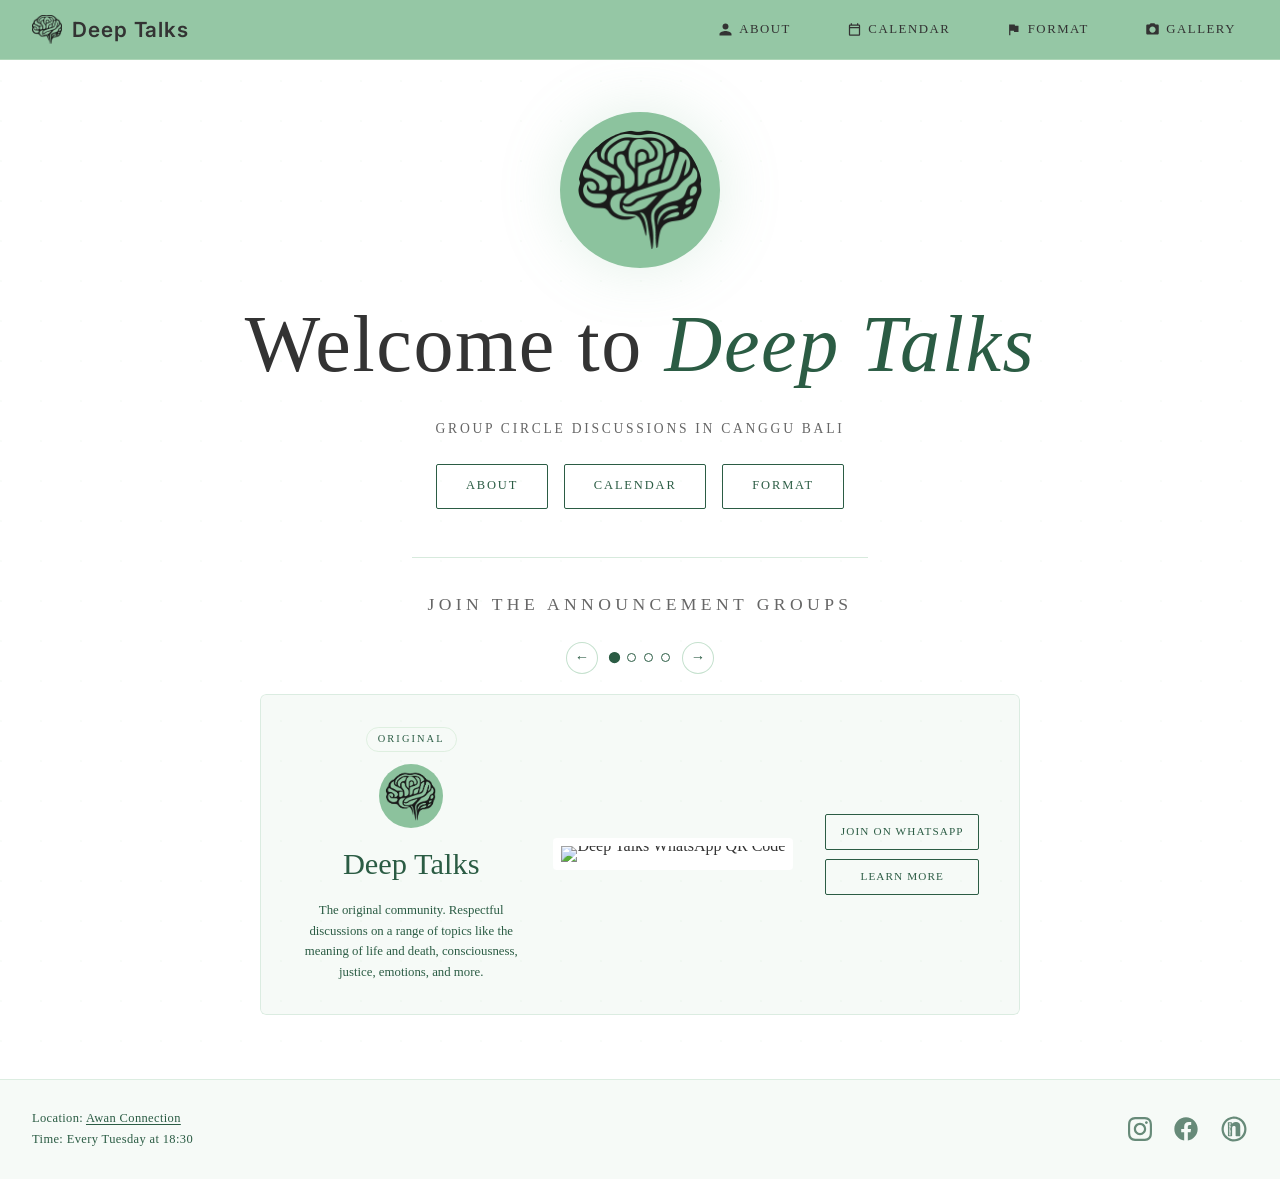
==== index.html @ a56e7e01 "Initial commit" ====
<!DOCTYPE html>
<html lang="en">
<head>
  <meta charset="UTF-8" />
  <meta name="viewport" content="width=device-width, initial-scale=1.0" />
  <title>Deep Talks</title>
  <meta name="description" content="A community for meaningful conversations. Deep Talks, Love Talks & Nalar." />
  <!-- Open Graph / Social sharing -->
  <meta property="og:type" content="website" />
  <meta property="og:title" content="Deep Talks" />
  <meta property="og:description" content="Group circle discussions in Canggu, Bali. A community for meaningful conversations." />
  <meta property="og:url" content="https://deeptalkscanggu.github.io/" />
  <meta property="og:image" content="https://deeptalkscanggu.github.io/images/deeptalks-green.webp" />
  <meta property="og:image:width" content="1200" />
  <meta property="og:image:height" content="1200" />
  <link rel="icon" href="images/favicon.webp" type="image/webp" />
  <link rel="preconnect" href="https://fonts.googleapis.com" />
  <link rel="preconnect" href="https://fonts.gstatic.com" crossorigin />
  <link rel="stylesheet" href="https://fonts.googleapis.com/css2?family=Inter:wght@400;600&display=swap" />
  <link rel="stylesheet" href="style.css" />
</head>
<body>

  <nav id="nav-root"></nav>

  <section class="hero">

    <img class="hero-logo" src="images/deeptalks-logo.webp" alt="Deep Talks Logo" />

    <h1>Welcome to <em>Deep Talks</em></h1>
    <p class="hero-tagline">GROUP CIRCLE DISCUSSIONS IN CANGGU BALI</p>

    <div class="hero-buttons">
      <a class="btn-outline" href="about.html">About</a>
      <a class="btn-outline" href="calendar.html">Calendar</a>
      <a class="btn-outline" href="format.html">Format</a>
    </div>

    <!-- Communities -->
    <div class="communities">
      <hr class="communities-divider" />
      <p class="communities-title">Join the Announcement Groups</p>

      <div class="carousel">
        <!-- Nav: arrows + dots in one row -->
        <div class="carousel-nav">
          <button class="carousel-arrow carousel-arrow--prev" aria-label="Previous">&#8592;</button>
          <div class="carousel-dots">
            <button class="carousel-dot active" data-index="0" aria-label="Deep Talks"></button>
            <button class="carousel-dot" data-index="1" aria-label="Love Talks"></button>
            <button class="carousel-dot" data-index="2" aria-label="Nalar"></button>
            <button class="carousel-dot" data-index="3" aria-label="Deep Crafts"></button>
          </div>
          <button class="carousel-arrow carousel-arrow--next" aria-label="Next">&#8594;</button>
        </div>

        <div class="carousel-viewport">
            <div class="carousel-track">

              <!-- Deep Talks -->
              <div class="community-card">
                <div class="card-info">
                  <span class="card-badge">Original</span>
                  <img class="card-logo" src="images/deeptalks-green.webp" alt="Deep Talks logo" />
                  <h2 class="card-title">Deep Talks</h2>
                  <p class="card-desc">The original community. Respectful discussions on a range of topics like the meaning of life and death, consciousness, justice, emotions, and more.</p>
                </div>
                <div class="card-join">
                  <div class="qr-wrapper">
                    <img data-wa-group="deeptalks" alt="Deep Talks WhatsApp QR Code" width="90" height="90" />
                  </div>
                  <div class="card-actions">
                    <a class="btn-outline" data-wa-group="deeptalks" target="_blank" rel="noopener">Join on WhatsApp</a>
                    <a class="btn-outline" href="format.html#deeptalks">Learn More</a>
                  </div>
                </div>
              </div>

              <!-- Love Talks -->
              <div class="community-card">
                <div class="card-info">
                  <span class="card-badge spin-off">Spin-off</span>
                  <svg class="card-logo" viewBox="0 0 64 64" xmlns="http://www.w3.org/2000/svg">
                    <circle cx="32" cy="32" r="32" fill="#c0392b"/>
                    <g transform="translate(8, 10) scale(3)">
                      <path d="m8 2.748-.717-.737C5.6.281 2.514.878 1.4 3.053c-.523 1.023-.641 2.5.314 4.385.92 1.815 2.834 3.989 6.286 6.357 3.452-2.368 5.365-4.542 6.286-6.357.955-1.885.838-3.362.314-4.385C13.486.878 10.4.281 8.748 2.013zM8 15C-7.333 4.868 3.279-3.04 7.824 1.143q.09.083.176.171a3 3 0 0 1 .176-.17C12.72-3.042 23.333 4.867 8 15" fill="#000"/>
                    </g>
                  </svg>
                  <h2 class="card-title">Love Talks</h2>
                  <p class="card-desc">A space for men and women to explore love, relationships, and more honestly and openly. Once a month led by research-based mama Carole.</p>
                </div>
                <div class="card-join">
                  <div class="qr-wrapper">
                    <img data-wa-group="lovetalks" alt="Love Talks WhatsApp QR Code" width="90" height="90" />
                  </div>
                  <div class="card-actions">
                    <a class="btn-outline" data-wa-group="lovetalks" target="_blank" rel="noopener">Join on WhatsApp</a>
                    <a class="btn-outline" href="format.html#lovetalks">Learn More</a>
                  </div>
                </div>
              </div>

              <!-- Nalar -->
              <div class="community-card">
                <div class="card-info">
                  <span class="card-badge spin-off">Spin-off</span>
                  <img class="card-logo" src="images/nalar-logo.webp" alt="Nalar logo" />
                  <h2 class="card-title">Nalar</h2>
                  <p class="card-desc">Small-scale discussion group that goes further. Each session is built around shared material everyone engages with beforehand.</p>
                </div>
                <div class="card-join">
                  <div class="qr-wrapper">
                    <img data-wa-group="nalar" alt="Nalar WhatsApp QR Code" width="90" height="90" />
                  </div>
                  <div class="card-actions">
                    <a class="btn-outline" data-wa-group="nalar" target="_blank" rel="noopener">Join on WhatsApp</a>
                    <a class="btn-outline" href="format.html#nalar">Learn More</a>
                  </div>
                </div>
              </div>

              <!-- Deep Crafts -->
              <div class="community-card">
                <div class="card-info">
                  <span class="card-badge spin-off">Spin-off</span>
                  <svg class="card-logo" viewBox="0 0 64 64" xmlns="http://www.w3.org/2000/svg">
                    <circle cx="32" cy="32" r="32" fill="#f0c419"/>
                    <g transform="translate(8, 8) scale(3)">
                      <path d="M15.825.12a.5.5 0 0 1 .132.584c-1.53 3.43-4.743 8.17-7.095 10.64a6.1 6.1 0 0 1-2.373 1.534c-.018.227-.06.538-.16.868-.201.659-.667 1.479-1.708 1.74a8.1 8.1 0 0 1-3.078.132 4 4 0 0 1-.562-.135 1.4 1.4 0 0 1-.466-.247.7.7 0 0 1-.204-.288.62.62 0 0 1 .004-.443c.095-.245.316-.38.461-.452.394-.197.625-.453.867-.826.095-.144.184-.297.287-.472l.117-.198c.151-.255.326-.54.546-.848.528-.739 1.201-.925 1.746-.896q.19.012.348.048c.062-.172.142-.38.238-.608.261-.619.658-1.419 1.187-2.069 2.176-2.67 6.18-6.206 9.117-8.104a.5.5 0 0 1 .596.04M4.705 11.912a1.2 1.2 0 0 0-.419-.1c-.246-.013-.573.05-.879.479-.197.275-.355.532-.5.777l-.105.177c-.106.181-.213.362-.32.528a3.4 3.4 0 0 1-.76.861c.69.112 1.736.111 2.657-.12.559-.139.843-.569.993-1.06a3 3 0 0 0 .126-.75zm1.44.026c.12-.04.277-.1.458-.183a5.1 5.1 0 0 0 1.535-1.1c1.9-1.996 4.412-5.57 6.052-8.631-2.59 1.927-5.566 4.66-7.302 6.792-.442.543-.795 1.243-1.042 1.826-.121.288-.214.54-.275.72v.001l.575.575zm-4.973 3.04.007-.005zm3.582-3.043.002.001h-.002z" fill="#000"/>
                    </g>
                  </svg>
                  <h2 class="card-title">Deep Crafts</h2>
                  <p class="card-desc">An initiative where we have a deep conversation about a topic while creating something related with our hands. Thinking and making, together.</p>
                </div>
                <div class="card-join">
                  <div class="qr-wrapper">
                    <img data-wa-group="deepcrafts" alt="Deep Crafts WhatsApp QR Code" width="90" height="90" />
                  </div>
                  <div class="card-actions">
                    <a class="btn-outline" data-wa-group="deepcrafts" target="_blank" rel="noopener">Join on WhatsApp</a>
                    <a class="btn-outline" href="format.html#deepcrafts">Learn More</a>
                  </div>
                </div>
              </div>

            </div><!-- /.carousel-track -->
          </div><!-- /.carousel-viewport -->
      </div><!-- /.carousel -->
    </div><!-- /.communities -->

  </section>

  <script src="js/components.js"></script>
  <script src="js/links.js"></script>
  <script>
    (function () {
      var track = document.querySelector('.carousel-track');
      var viewport = document.querySelector('.carousel-viewport');
      var slides = track.querySelectorAll('.community-card');
      var dots = document.querySelectorAll('.carousel-dot');
      var prevBtn = document.querySelector('.carousel-arrow--prev');
      var nextBtn = document.querySelector('.carousel-arrow--next');
      var current = 0;
      var dragStartX = 0;
      var dragDelta = 0;
      var isDragging = false;

      function goTo(index) {
        current = (index + slides.length) % slides.length;
        track.style.transform = 'translateX(-' + (current * 100) + '%)';
        dots.forEach(function (d, i) {
          d.classList.toggle('active', i === current);
        });
      }

      // Buttons + dots
      prevBtn.addEventListener('click', function () { goTo(current - 1); });
      nextBtn.addEventListener('click', function () { goTo(current + 1); });
      dots.forEach(function (dot, i) {
        dot.addEventListener('click', function () { goTo(i); });
      });

      // Keyboard arrow keys (only when carousel is in view / focused nearby)
      document.addEventListener('keydown', function (e) {
        var r = viewport.getBoundingClientRect();
        var inView = r.top < window.innerHeight && r.bottom > 0;
        if (!inView) return;
        if (e.key === 'ArrowLeft')  { e.preventDefault(); goTo(current - 1); }
        if (e.key === 'ArrowRight') { e.preventDefault(); goTo(current + 1); }
      });

      // Touch swipe
      track.addEventListener('touchstart', function (e) {
        dragStartX = e.touches[0].clientX;
        isDragging = true;
      }, { passive: true });

      track.addEventListener('touchend', function (e) {
        if (!isDragging) return;
        var diff = dragStartX - e.changedTouches[0].clientX;
        if (Math.abs(diff) > 40) goTo(current + (diff > 0 ? 1 : -1));
        isDragging = false;
      });

      // Mouse drag
      track.addEventListener('mousedown', function (e) {
        dragStartX = e.clientX;
        dragDelta = 0;
        isDragging = true;
        track.style.cursor = 'grabbing';
        e.preventDefault();
      });

      document.addEventListener('mousemove', function (e) {
        if (!isDragging) return;
        dragDelta = dragStartX - e.clientX;
      });

      document.addEventListener('mouseup', function () {
        if (!isDragging) return;
        if (Math.abs(dragDelta) > 40) goTo(current + (dragDelta > 0 ? 1 : -1));
        isDragging = false;
        dragDelta = 0;
        track.style.cursor = 'grab';
      });
    })();
  </script>

  <footer id="footer-root"></footer>

</body>
</html>
---- style.css ----
:root {
  --green-deep:   #a8d5b5;
  --green-mid:    #c8e6c9;
  --green-soft:   #dcedc8;
  --green-accent: #e8f5e8;
  --green-light:  #f1f8e9;
  --green-dark:   #2b5c44;
  --grey-dark:    #333333;
  --grey-mid:     #666666;
  --grey-soft:    #999999;
  --grey-light:   #cccccc;
  --cream:        #ffffff;
  --white:        #ffffff;
}

*, *::before, *::after { box-sizing: border-box; margin: 0; padding: 0; }

html { scroll-behavior: smooth; }

body {
  font-family: 'Times New Roman', serif;
  background: var(--cream);
  color: var(--grey-dark);
  min-height: 100vh;
  line-height: 1.6;
}

/* ── NAV ── */
nav {
  position: fixed;
  top: 0; left: 0; right: 0;
  z-index: 100;
  background: rgba(140, 195, 158, 0.92);
  backdrop-filter: blur(12px);
  border-bottom: 1px solid rgba(200, 230, 201, 0.5);
  padding: 0 2rem;
  height: 60px;
  display: flex;
  align-items: center;
  justify-content: space-between;
}

.nav-brand {
  display: flex;
  align-items: center;
  gap: 0.65rem;
  font-family: 'Inter', 'Helvetica Neue', 'Times New Roman', sans-serif;
  font-size: 1.3rem;
  font-weight: 600;
  color: var(--grey-dark);
  text-decoration: none;
  letter-spacing: 0.04em;
}

.nav-brand img {
  width: 30px;
  height: auto;
  display: block;
}

.nav-links {
  display: flex;
  gap: 2rem;
  list-style: none;
  align-items: center;
}

.nav-links a {
  display: flex;
  align-items: center;
  gap: 0.4rem;
  color: var(--grey-dark);
  text-decoration: none;
  font-size: 0.8rem;
  font-weight: 400;
  letter-spacing: 0.12em;
  text-transform: uppercase;
  padding: 0.35rem 0.75rem;
  border-radius: 999px;
  transition: background 0.25s, color 0.25s;
}

.nav-links a svg {
  width: 15px;
  height: 15px;
  fill: currentColor;
  flex-shrink: 0;
  transition: fill 0.25s;
}

.nav-links a:hover,
.nav-links a.nav-active {
  color: white;
  background: var(--green-dark);
}

.hamburger {
  display: none;
}

.nav-toggle {
  position: absolute;
  left: -9999px;
}

/* ── HERO ── */
.hero {
  min-height: 100vh;
  background: #ffffff;
  display: flex;
  flex-direction: column;
  align-items: center;
  justify-content: center;
  padding: 80px 2rem 4rem;
  text-align: center;
  position: relative;
  overflow: hidden;
}

.hero::before {
  content: '';
  position: absolute;
  inset: 0;
  background-image:
    radial-gradient(circle at 1px 1px, rgba(200,230,201,0.1) 1px, transparent 0);
  background-size: 40px 40px;
  pointer-events: none;
}

.hero-logo {
  width: min(160px, 34vw);
  height: auto;
  padding: 1rem;
  margin-top: 2rem;
  margin-bottom: 2rem;
  border-radius: 50%;
  background: rgba(140, 195, 158, 1);
  border: 2px solid rgba(140, 195, 158, 1);
  display: block;
  box-shadow: 0 0 60px rgba(140, 195, 158, 0.25);
  animation: fadeUp 0.9s ease both;
}

.hero h1 {
  font-family: 'Times New Roman', serif;
  font-size: clamp(2.8rem, 7vw, 5rem);
  font-weight: 300;
  letter-spacing: 0.02em;
  line-height: 1.1;
  color: var(--grey-dark);
  margin-bottom: 0.4rem;
  animation: fadeUp 0.9s 0.15s ease both;
}

.hero h1 em {
  font-style: italic;
  color: var(--green-dark);
}

.hero-tagline {
  font-size: 0.85rem;
  letter-spacing: 0.2em;
  text-transform: uppercase;
  color: var(--grey-mid);
  margin-top: 1.5rem;
  margin-bottom: 1.5rem;
  animation: fadeUp 0.9s 0.25s ease both;
}

.hero-buttons {
  display: flex;
  gap: 1rem;
  justify-content: center;
  flex-wrap: wrap;
  margin-bottom: 3rem;
  animation: fadeUp 0.9s 0.4s ease both;
}

/* ── HERO NAV BUTTONS ── */
.hero-nav {
  display: flex;
  gap: 1rem;
  flex-wrap: wrap;
  justify-content: center;
  margin-bottom: 5rem;
  animation: fadeUp 0.9s 0.35s ease both;
}

.btn-outline {
  display: inline-block;
  padding: 0.7rem 1.8rem;
  border: 1px solid var(--green-dark);
  color: var(--green-dark);
  text-decoration: none;
  font-family: 'Times New Roman', serif;
  font-size: 0.78rem;
  font-weight: 400;
  letter-spacing: 0.15em;
  text-transform: uppercase;
  border-radius: 2px;
  transition: background 0.25s, border-color 0.25s, color 0.25s, transform 0.2s;
  cursor: pointer;
  background: transparent;
}

.btn-outline:hover {
  background: var(--green-dark);
  border-color: var(--green-dark);
  color: white;
  transform: translateY(-2px);
}

.btn-solid {
  display: inline-block;
  padding: 0.7rem 1.8rem;
  background: var(--green-mid);
  border: 1px solid var(--green-mid);
  color: var(--green-dark);
  text-decoration: none;
  font-family: 'Times New Roman', serif;
  font-size: 0.78rem;
  font-weight: 500;
  letter-spacing: 0.12em;
  text-transform: uppercase;
  border-radius: 2px;
  transition: background 0.25s, transform 0.2s;
  cursor: pointer;
}

button.btn-solid {
  border: none;
  background: none;
  padding: 0;
  font: inherit;
  cursor: pointer;
}

.btn-solid:hover {
  background: var(--green-dark);
  color: white;
  transform: translateY(-2px);
}

/* ── DIVIDER ── */
.section-divider {
  text-align: center;
  margin-bottom: 2rem;
}

.section-divider span {
  font-size: 0.7rem;
  letter-spacing: 0.3em;
  text-transform: uppercase;
  color: var(--green-mid);
}

/* ── COMMUNITY CARDS ── */
.communities {
  width: 100%;
  max-width: 760px;
  margin: 0 auto;
  animation: fadeUp 0.9s 0.5s ease both;
}

.communities-divider {
  border: none;
  border-top: 1px solid rgba(140, 195, 158, 0.35);
  margin: 0 auto 2rem;
  width: 60%;
}

.communities-title {
  font-family: 'Times New Roman', serif;
  font-size: 1.1rem;
  font-weight: 300;
  letter-spacing: 0.25em;
  text-transform: uppercase;
  color: var(--grey-mid);
  text-align: center;
  margin-bottom: 1.5rem;
}

/* ── CAROUSEL ── */
.carousel {
  position: relative;
}

/* Arrows + dots in a single centred row */
.carousel-nav {
  display: flex;
  align-items: center;
  justify-content: center;
  gap: 0.75rem;
  margin-bottom: 1.25rem;
}

.carousel-dots {
  display: flex;
  align-items: center;
  gap: 0.5rem;
}

.carousel-dot {
  width: 9px;
  height: 9px;
  border-radius: 50%;
  border: 1.5px solid var(--green-dark);
  background: transparent;
  cursor: pointer;
  transition: background 0.2s, transform 0.2s;
  padding: 0;
}

.carousel-dot.active {
  background: var(--green-dark);
  transform: scale(1.25);
}

.carousel-viewport {
  overflow: hidden;
  border-radius: 6px;
}

.carousel-track {
  display: flex;
  transition: transform 0.38s cubic-bezier(0.4, 0, 0.2, 1);
  cursor: grab;
  user-select: none;
}

.carousel-track .community-card {
  flex: 0 0 100%;
  min-width: 0;
  border-radius: 6px;
}

.carousel-arrow {
  flex-shrink: 0;
  background: white;
  border: 1px solid rgba(140, 195, 158, 0.5);
  border-radius: 50%;
  width: 32px;
  height: 32px;
  display: flex;
  align-items: center;
  justify-content: center;
  cursor: pointer;
  color: var(--green-dark);
  font-size: 0.9rem;
  transition: background 0.2s, border-color 0.2s, color 0.2s;
  line-height: 1;
}

.carousel-arrow:hover {
  background: var(--green-dark);
  color: white;
  border-color: var(--green-dark);
}

/* ── COMMUNITY CARD ── */
.community-card {
  background: rgba(140, 195, 158, 0.08);
  border: 1px solid rgba(140, 195, 158, 0.25);
  padding: 1.75rem 1.5rem;
  display: flex;
  flex-direction: column;
  align-items: center;
  gap: 1.25rem;
  text-align: center;
  position: relative;
  overflow: hidden;
}

.community-card::before {
  content: '';
  position: absolute;
  inset: 0;
  background: linear-gradient(135deg, rgba(200,230,201,0.1) 0%, transparent 60%);
  opacity: 0;
  transition: opacity 0.3s;
  pointer-events: none;
}

.community-card:hover::before { opacity: 1; }

/* Card info — logo + title + desc, always centered */
.card-info {
  display: flex;
  flex-direction: column;
  align-items: center;
  gap: 0.75rem;
}

.card-logo {
  width: 64px;
  height: 64px;
  border-radius: 50%;
  object-fit: cover;
  flex-shrink: 0;
}

.card-badge {
  font-size: 0.65rem;
  letter-spacing: 0.2em;
  text-transform: uppercase;
  color: var(--green-dark);
  border: 1px solid rgba(200,230,201,0.5);
  padding: 0.2rem 0.7rem;
  border-radius: 20px;
}

.card-badge.spin-off { color: var(--grey-mid); border-color: rgba(204,204,204,0.5); }

.card-title {
  font-family: 'Times New Roman', serif;
  font-size: 1.9rem;
  font-weight: 400;
  color: var(--green-dark);
}

.card-desc {
  font-size: 0.8rem;
  color: var(--green-dark);
  line-height: 1.6;
  max-width: 380px;
}

/* QR + buttons: stacked vertically, centred */
.card-join {
  display: flex;
  flex-direction: column;
  align-items: center;
  gap: 0.75rem;
}

.qr-wrapper {
  background: white;
  padding: 8px;
  border-radius: 4px;
  display: inline-block;
  line-height: 0;
  flex-shrink: 0;
}

.card-actions {
  display: flex;
  flex-direction: column;
  gap: 0.6rem;
  width: 100%;
  max-width: 200px;
}

.card-actions .btn-outline {
  font-size: 0.7rem;
  padding: 0.5rem 0.9rem;
  letter-spacing: 0.1em;
  text-align: center;
  width: 100%;
}

/* Desktop: 3-column grid — info | qr | buttons */
@media (min-width: 641px) {
  .community-card {
    display: grid;
    grid-template-columns: 1fr auto auto;
    gap: 2rem;
    align-items: center;
    text-align: center;
    padding: 2rem 2.5rem;
  }

  /* info column: all content centred */
  .card-info {
    align-items: center;
    text-align: center;
  }

  .card-desc {
    max-width: none;
  }

  /* display:contents splits qr-wrapper and card-actions into separate grid columns */
  .card-join {
    display: contents;
  }

  .card-actions {
    max-width: 160px;
  }
}

/* ── INNER PAGE HERO ── */
.page-hero {
  min-height: 35vh;
  background:
    radial-gradient(ellipse 80% 80% at 50% 0%, rgba(200,230,201,0.5) 0%, transparent 70%),
    var(--cream);
  display: flex;
  flex-direction: column;
  align-items: center;
  justify-content: flex-end;
  padding: 80px 2rem 3rem;
  text-align: center;
  position: relative;
}

.page-hero::before {
  content: '';
  position: absolute;
  inset: 0;
  z-index: -1;
  background-image: radial-gradient(circle at 1px 1px, rgba(200,230,201,0.1) 1px, transparent 0);
  background-size: 40px 40px;
}

.page-hero-eyebrow {
  font-size: 0.7rem;
  letter-spacing: 0.3em;
  text-transform: uppercase;
  color: var(--green-mid);
  margin-bottom: 0.8rem;
}

.page-hero h1 {
  font-family: 'Times New Roman', serif;
  font-size: clamp(2.2rem, 6vw, 3.8rem);
  font-weight: 300;
  color: var(--grey-dark);
  letter-spacing: 0.02em;
}

/* ── CONTENT SECTION ── */
.content-section {
  max-width: 760px;
  margin: 0 auto;
  padding: 4rem 2rem 6rem;
}

.content-section h2 {
  font-family: 'Times New Roman', serif;
  font-size: 2rem;
  font-weight: 400;
  color: var(--grey-dark);
  margin-bottom: 1rem;
}

.content-section p {
  color: var(--green-dark);
  font-size: 0.95rem;
  line-height: 1.8;
  margin-bottom: 1.5rem;
}

.content-section .placeholder-box {
  background: rgba(200,230,201,0.1);
  border: 1px dashed rgba(200,230,201,0.3);
  border-radius: 6px;
  padding: 3rem 2rem;
  text-align: center;
  color: var(--grey-mid);
  font-size: 0.85rem;
  margin-bottom: 1.5rem;
}

/* ── FOOTER ── */
footer {
  background: rgba(140, 195, 158, 0.08);
  border-top: 1px solid rgba(140, 195, 158, 0.25);
  padding: 1.75rem 2rem;
  font-size: 0.75rem;
  color: var(--grey-dark);
  letter-spacing: 0.08em;
  display: flex;
  align-items: center;
  justify-content: space-between;
  gap: 1rem;
}

.footer-info {
  line-height: 1.7;
  color: var(--green-dark);
  font-size: 0.78rem;
  letter-spacing: 0.03em;
}

.footer-info a {
  color: var(--green-dark);
  text-decoration: underline;
  text-underline-offset: 2px;
}

.footer-info a:hover {
  color: var(--grey-dark);
}

@media (max-width: 679px) {
  footer {
    flex-direction: column;
    align-items: center;
    text-align: center;
    gap: 1rem;
  }
}

footer a { color: var(--grey-dark); text-decoration: none; }

.footer-icons {
  display: flex;
  align-items: center;
  gap: 1.25rem;
}

.footer-icon-link {
  display: flex;
  align-items: center;
  opacity: 0.7;
  transition: opacity 0.2s, transform 0.2s;
}

.footer-icon-link:hover {
  opacity: 1;
  transform: scale(1.1);
}

.footer-icon-link svg {
  width: 24px;
  height: 24px;
  fill: var(--green-dark);
}

.footer-icon-fb svg {
  width: 28px;
  height: 28px;
}

.footer-icon-nomeo {
  display: inline-block;
  width: 28px;
  height: 28px;
  background-color: var(--green-dark);
  -webkit-mask-image: url('../images/nomeo.svg');
  -webkit-mask-size: contain;
  -webkit-mask-repeat: no-repeat;
  -webkit-mask-position: center;
  mask-image: url('../images/nomeo.svg');
  mask-size: contain;
  mask-repeat: no-repeat;
  mask-position: center;
}

/* ── MEDIA ── */
.media-grid {
  display: grid;
  grid-template-columns: repeat(auto-fill, minmax(220px, 1fr));
  gap: 1rem;
  margin-top: 2rem;
}

.media-item {
  aspect-ratio: 4/3;
  background: rgba(200,230,201,0.1);
  border: 1px dashed rgba(200,230,201,0.3);
  border-radius: 4px;
  display: flex;
  align-items: center;
  justify-content: center;
  color: var(--green-dark);
  font-size: 0.8rem;
}

/* ── TOPICS ── */
.topic-list {
  list-style: none;
  display: flex;
  flex-direction: column;
  gap: 1rem;
  margin-top: 2rem;
}

.topic-item {
  background: rgba(200,230,201,0.1);
  border-left: 3px solid var(--green-mid);
  border-radius: 0 4px 4px 0;
  padding: 1.2rem 1.5rem;
  display: flex;
  justify-content: space-between;
  align-items: center;
  gap: 1rem;
}

.topic-item h3 {
  font-family: 'Times New Roman', serif;
  font-size: 1.2rem;
  font-weight: 400;
  color: var(--grey-dark);
}

.topic-date {
  font-size: 0.72rem;
  color: var(--green-dark);
  white-space: nowrap;
  letter-spacing: 0.08em;
}

/* ── SCROLL OFFSET (fixed nav compensation) ── */
.format-section,
.about-section,
.about-divider {
  scroll-margin-top: 76px;
}

/* ── ANIMATIONS ── */
@keyframes fadeUp {
  from { opacity: 0; transform: translateY(24px); }
  to   { opacity: 1; transform: translateY(0); }
}

/* ── MOBILE ── */
@media (max-width: 640px) {
  .nav-links { display: none; }
  .hero-nav { flex-direction: column; align-items: center; }
  .btn-outline, .btn-solid { width: 100%; max-width: 280px; text-align: center; }
  .topic-item { flex-direction: column; align-items: flex-start; }
  .hamburger {
    display: flex;
    flex-direction: column;
    justify-content: space-between;
    width: 26px;
    height: 20px;
    cursor: pointer;
    margin-left: auto;
    flex-shrink: 0;
  }
  .hamburger span {
    display: block;
    height: 2px;
    width: 100%;
    background: var(--grey-dark);
    border-radius: 2px;
    transition: transform 0.3s ease, opacity 0.3s ease;
    transform-origin: center;
  }
  .nav-toggle:checked ~ .hamburger span:nth-child(1) {
    transform: translateY(9px) rotate(45deg);
  }
  .nav-toggle:checked ~ .hamburger span:nth-child(2) {
    opacity: 0;
    transform: scaleX(0);
  }
  .nav-toggle:checked ~ .hamburger span:nth-child(3) {
    transform: translateY(-9px) rotate(-45deg);
  }
  .nav-toggle { position: absolute; left: -9999px; }
  .nav-toggle:checked ~ .nav-links {
    display: flex;
    position: absolute;
    top: 60px;
    left: 0;
    right: 0;
    background: rgb(220, 242, 224);
    backdrop-filter: blur(12px);
    flex-direction: column;
    gap: 0;
    padding: 0;
    z-index: 99;
  }

  .nav-toggle:checked ~ .nav-links li {
    width: 100%;
  }

  .nav-toggle:checked ~ .nav-links li a {
    display: flex;
    flex-direction: row-reverse;
    justify-content: flex-start;
    align-items: center;
    width: 100%;
    padding: 0.75rem 1.25rem;
    border-radius: 0;
    box-sizing: border-box;
  }
}
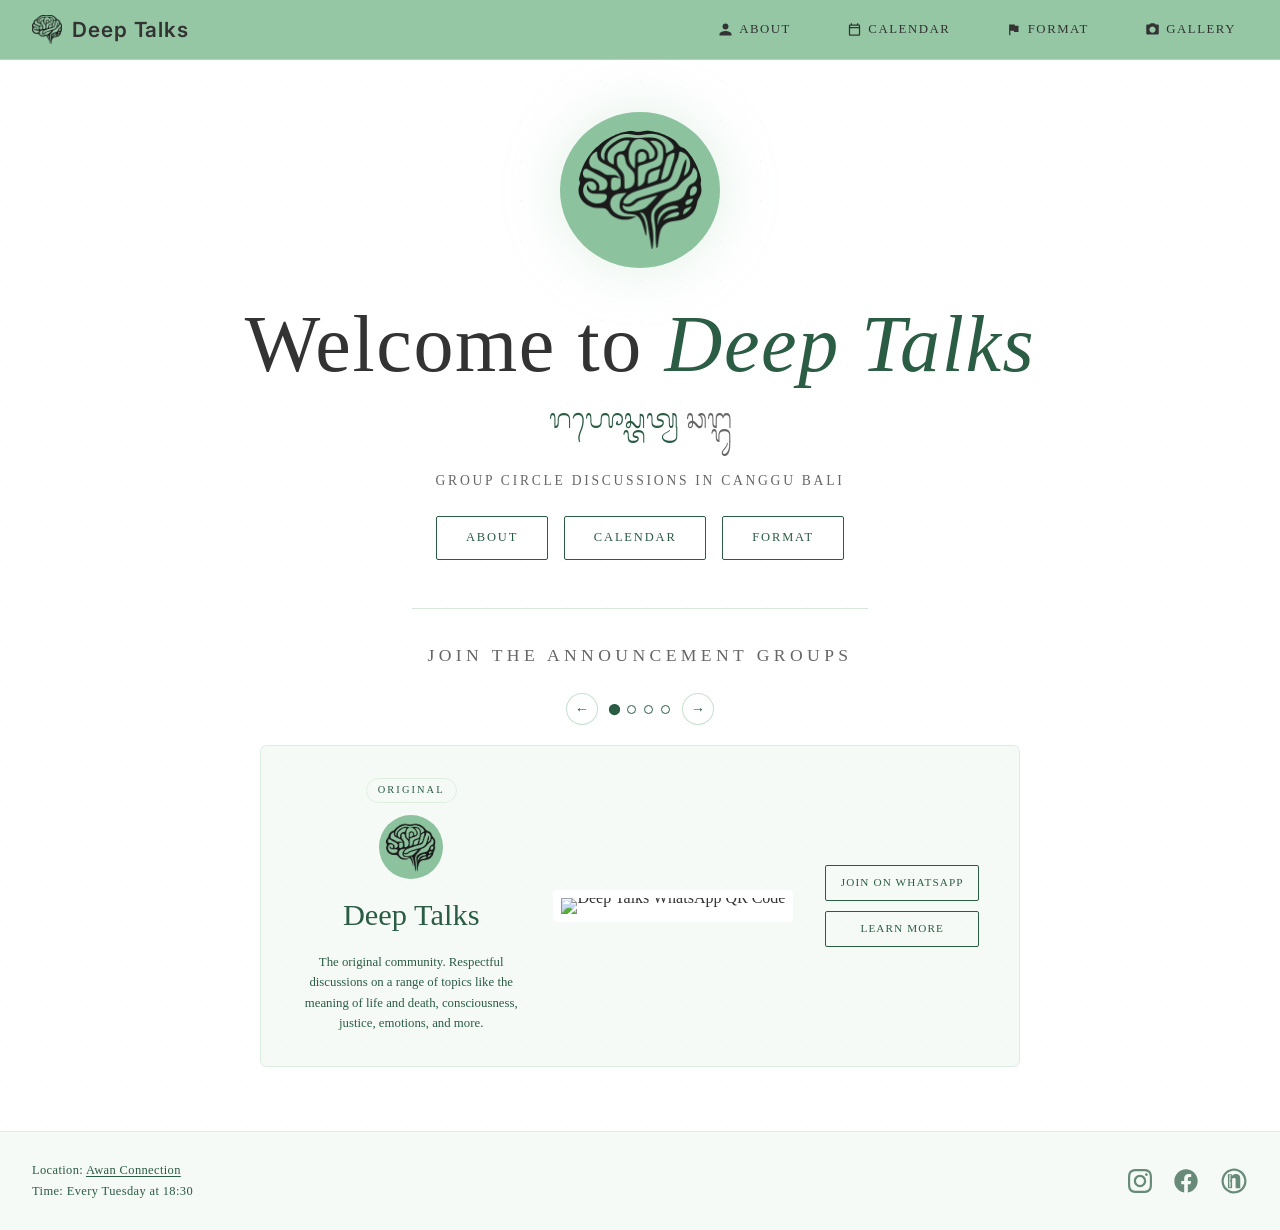
==== commit 3d54c921: "Add files via upload" ====
--- a/index.html
+++ b/index.html
@@ -16,7 +16,7 @@
   <link rel="icon" href="images/favicon.webp" type="image/webp" />
   <link rel="preconnect" href="https://fonts.googleapis.com" />
   <link rel="preconnect" href="https://fonts.gstatic.com" crossorigin />
-  <link rel="stylesheet" href="https://fonts.googleapis.com/css2?family=Inter:wght@400;600&display=swap" />
+  <link rel="stylesheet" href="https://fonts.googleapis.com/css2?family=Inter:wght@400;600&family=Noto+Serif+Balinese&display=swap" />
   <link rel="stylesheet" href="style.css" />
 </head>
 <body>
@@ -28,6 +28,7 @@
     <img class="hero-logo" src="images/deeptalks-logo.webp" alt="Deep Talks Logo" />
 
     <h1>Welcome to <em>Deep Talks</em></h1>
+    <p class="hero-balinese"><span style="color:var(--green-dark)">ᬭᬳᭀᬲ᭄ᬢᬢ᭄ᬯ</span> ᬘᬗ᭄ᬕᬸ</p>
     <p class="hero-tagline">GROUP CIRCLE DISCUSSIONS IN CANGGU BALI</p>
 
     <div class="hero-buttons">
--- a/style.css
+++ b/style.css
@@ -155,6 +155,15 @@
 .hero h1 em {
   font-style: italic;
   color: var(--green-dark);
+}
+
+.hero-balinese {
+  font-family: 'Noto Serif Balinese', serif;
+  font-size: 1.7rem;
+  color: var(--grey-mid);
+  margin-top: 0.5rem;
+  margin-bottom: 0;
+  animation: fadeUp 0.9s 0.2s ease both;
 }
 
 .hero-tagline {
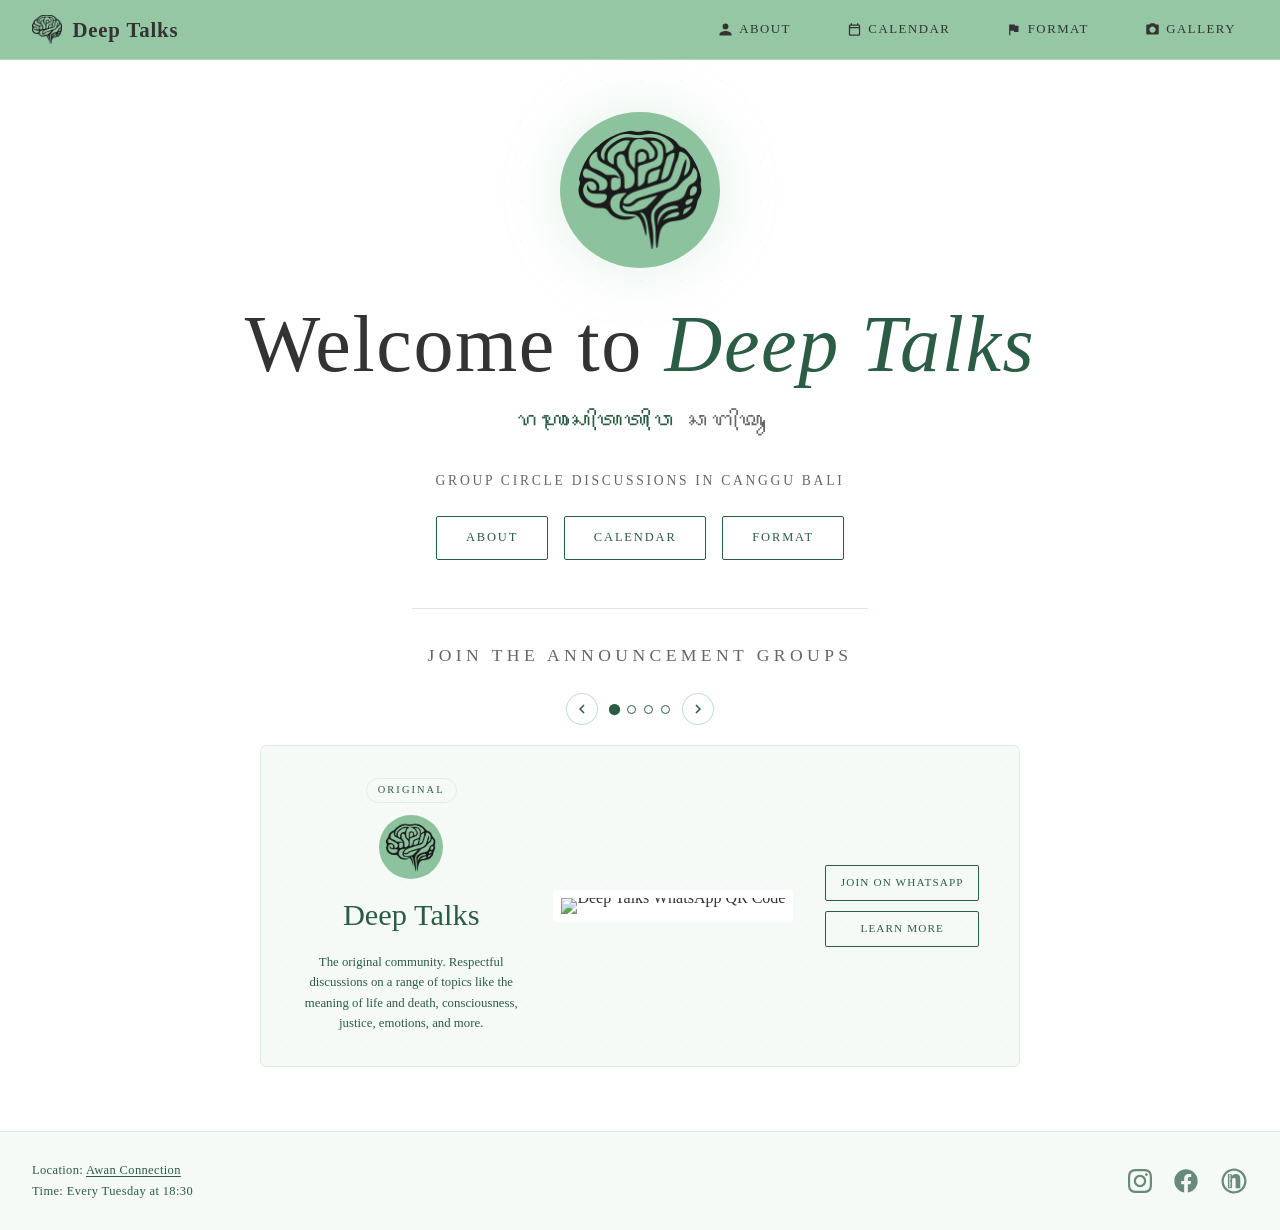
==== commit bbef56d0: "Add files via upload" ====
--- a/index.html
+++ b/index.html
@@ -2,6 +2,7 @@
 <html lang="en">
 <head>
   <meta charset="UTF-8" />
+  <meta http-equiv="Content-Security-Policy" content="default-src 'none'; manifest-src 'self'; worker-src 'self'; script-src 'self'; style-src 'self' 'unsafe-inline' https://fonts.googleapis.com; font-src https://fonts.gstatic.com; img-src 'self' https://api.qrserver.com; connect-src https://docs.google.com ws://127.0.0.1:*; frame-src 'none'; object-src 'none'; base-uri 'self'; form-action 'none';" />
   <meta name="viewport" content="width=device-width, initial-scale=1.0" />
   <title>Deep Talks</title>
   <meta name="description" content="A community for meaningful conversations. Deep Talks, Love Talks & Nalar." />
@@ -14,10 +15,17 @@
   <meta property="og:image:width" content="1200" />
   <meta property="og:image:height" content="1200" />
   <link rel="icon" href="images/favicon.webp" type="image/webp" />
+  <link rel="manifest" href="manifest.json" />
+  <link rel="apple-touch-icon" href="images/icon-192.png" />
+  <meta name="theme-color" content="#2b5c44" />
+  <meta name="apple-mobile-web-app-capable" content="yes" />
+  <meta name="apple-mobile-web-app-status-bar-style" content="default" />
+  <meta name="apple-mobile-web-app-title" content="Deep Talks" />
   <link rel="preconnect" href="https://fonts.googleapis.com" />
   <link rel="preconnect" href="https://fonts.gstatic.com" crossorigin />
   <link rel="stylesheet" href="https://fonts.googleapis.com/css2?family=Inter:wght@400;600&family=Noto+Serif+Balinese&display=swap" />
   <link rel="stylesheet" href="style.css" />
+
 </head>
 <body>
 
@@ -45,14 +53,14 @@
       <div class="carousel">
         <!-- Nav: arrows + dots in one row -->
         <div class="carousel-nav">
-          <button class="carousel-arrow carousel-arrow--prev" aria-label="Previous">&#8592;</button>
+          <button class="carousel-arrow carousel-arrow--prev" aria-label="Previous"><svg viewBox="0 0 24 24" aria-hidden="true"><path d="M15.41 7.41 14 6l-6 6 6 6 1.41-1.41L10.83 12z"/></svg></button>
           <div class="carousel-dots">
             <button class="carousel-dot active" data-index="0" aria-label="Deep Talks"></button>
             <button class="carousel-dot" data-index="1" aria-label="Love Talks"></button>
             <button class="carousel-dot" data-index="2" aria-label="Nalar"></button>
             <button class="carousel-dot" data-index="3" aria-label="Deep Crafts"></button>
           </div>
-          <button class="carousel-arrow carousel-arrow--next" aria-label="Next">&#8594;</button>
+          <button class="carousel-arrow carousel-arrow--next" aria-label="Next"><svg viewBox="0 0 24 24" aria-hidden="true"><path d="M8.59 16.59 10 18l6-6-6-6-1.41 1.41L13.17 12z"/></svg></button>
         </div>
 
         <div class="carousel-viewport">
@@ -71,7 +79,7 @@
                     <img data-wa-group="deeptalks" alt="Deep Talks WhatsApp QR Code" width="90" height="90" />
                   </div>
                   <div class="card-actions">
-                    <a class="btn-outline" data-wa-group="deeptalks" target="_blank" rel="noopener">Join on WhatsApp</a>
+                    <a class="btn-outline" data-wa-group="deeptalks" target="_blank" rel="noopener noreferrer">Join on WhatsApp</a>
                     <a class="btn-outline" href="format.html#deeptalks">Learn More</a>
                   </div>
                 </div>
@@ -95,7 +103,7 @@
                     <img data-wa-group="lovetalks" alt="Love Talks WhatsApp QR Code" width="90" height="90" />
                   </div>
                   <div class="card-actions">
-                    <a class="btn-outline" data-wa-group="lovetalks" target="_blank" rel="noopener">Join on WhatsApp</a>
+                    <a class="btn-outline" data-wa-group="lovetalks" target="_blank" rel="noopener noreferrer">Join on WhatsApp</a>
                     <a class="btn-outline" href="format.html#lovetalks">Learn More</a>
                   </div>
                 </div>
@@ -114,7 +122,7 @@
                     <img data-wa-group="nalar" alt="Nalar WhatsApp QR Code" width="90" height="90" />
                   </div>
                   <div class="card-actions">
-                    <a class="btn-outline" data-wa-group="nalar" target="_blank" rel="noopener">Join on WhatsApp</a>
+                    <a class="btn-outline" data-wa-group="nalar" target="_blank" rel="noopener noreferrer">Join on WhatsApp</a>
                     <a class="btn-outline" href="format.html#nalar">Learn More</a>
                   </div>
                 </div>
@@ -138,7 +146,7 @@
                     <img data-wa-group="deepcrafts" alt="Deep Crafts WhatsApp QR Code" width="90" height="90" />
                   </div>
                   <div class="card-actions">
-                    <a class="btn-outline" data-wa-group="deepcrafts" target="_blank" rel="noopener">Join on WhatsApp</a>
+                    <a class="btn-outline" data-wa-group="deepcrafts" target="_blank" rel="noopener noreferrer">Join on WhatsApp</a>
                     <a class="btn-outline" href="format.html#deepcrafts">Learn More</a>
                   </div>
                 </div>
@@ -153,79 +161,7 @@
 
   <script src="js/components.js"></script>
   <script src="js/links.js"></script>
-  <script>
-    (function () {
-      var track = document.querySelector('.carousel-track');
-      var viewport = document.querySelector('.carousel-viewport');
-      var slides = track.querySelectorAll('.community-card');
-      var dots = document.querySelectorAll('.carousel-dot');
-      var prevBtn = document.querySelector('.carousel-arrow--prev');
-      var nextBtn = document.querySelector('.carousel-arrow--next');
-      var current = 0;
-      var dragStartX = 0;
-      var dragDelta = 0;
-      var isDragging = false;
-
-      function goTo(index) {
-        current = (index + slides.length) % slides.length;
-        track.style.transform = 'translateX(-' + (current * 100) + '%)';
-        dots.forEach(function (d, i) {
-          d.classList.toggle('active', i === current);
-        });
-      }
-
-      // Buttons + dots
-      prevBtn.addEventListener('click', function () { goTo(current - 1); });
-      nextBtn.addEventListener('click', function () { goTo(current + 1); });
-      dots.forEach(function (dot, i) {
-        dot.addEventListener('click', function () { goTo(i); });
-      });
-
-      // Keyboard arrow keys (only when carousel is in view / focused nearby)
-      document.addEventListener('keydown', function (e) {
-        var r = viewport.getBoundingClientRect();
-        var inView = r.top < window.innerHeight && r.bottom > 0;
-        if (!inView) return;
-        if (e.key === 'ArrowLeft')  { e.preventDefault(); goTo(current - 1); }
-        if (e.key === 'ArrowRight') { e.preventDefault(); goTo(current + 1); }
-      });
-
-      // Touch swipe
-      track.addEventListener('touchstart', function (e) {
-        dragStartX = e.touches[0].clientX;
-        isDragging = true;
-      }, { passive: true });
-
-      track.addEventListener('touchend', function (e) {
-        if (!isDragging) return;
-        var diff = dragStartX - e.changedTouches[0].clientX;
-        if (Math.abs(diff) > 40) goTo(current + (diff > 0 ? 1 : -1));
-        isDragging = false;
-      });
-
-      // Mouse drag
-      track.addEventListener('mousedown', function (e) {
-        dragStartX = e.clientX;
-        dragDelta = 0;
-        isDragging = true;
-        track.style.cursor = 'grabbing';
-        e.preventDefault();
-      });
-
-      document.addEventListener('mousemove', function (e) {
-        if (!isDragging) return;
-        dragDelta = dragStartX - e.clientX;
-      });
-
-      document.addEventListener('mouseup', function () {
-        if (!isDragging) return;
-        if (Math.abs(dragDelta) > 40) goTo(current + (dragDelta > 0 ? 1 : -1));
-        isDragging = false;
-        dragDelta = 0;
-        track.style.cursor = 'grab';
-      });
-    })();
-  </script>
+  <script src="js/carousel.js"></script>
 
   <footer id="footer-root"></footer>
 
--- a/style.css
+++ b/style.css
@@ -355,9 +355,14 @@
   justify-content: center;
   cursor: pointer;
   color: var(--green-dark);
-  font-size: 0.9rem;
   transition: background 0.2s, border-color 0.2s, color 0.2s;
-  line-height: 1;
+}
+
+.carousel-arrow svg {
+  width: 18px;
+  height: 18px;
+  fill: currentColor;
+  display: block;
 }
 
 .carousel-arrow:hover {
@@ -724,12 +729,48 @@
   to   { opacity: 1; transform: translateY(0); }
 }
 
+@keyframes navItemSlide {
+  from { opacity: 0; transform: translateY(-10px); }
+  to   { opacity: 1; transform: translateY(0); }
+}
+
 /* ── MOBILE ── */
 @media (max-width: 640px) {
-  .nav-links { display: none; }
+  /* Menu sits under the nav bar, collapsed by default */
+  .nav-links {
+    display: flex;
+    flex-direction: column;
+    position: absolute;
+    top: 60px;
+    left: 0;
+    right: 0;
+    background: rgb(220, 242, 224);
+    backdrop-filter: blur(12px);
+    z-index: 99;
+    gap: 0;
+    padding: 0;
+    max-height: 0;
+    overflow: hidden;
+    transition: max-height 0.2s cubic-bezier(0.4, 0, 0.2, 1);
+  }
+
+  .nav-links li { width: 100%; }
+
+  .nav-links li a {
+    display: flex;
+    flex-direction: row-reverse;
+    justify-content: flex-start;
+    align-items: center;
+    width: 100%;
+    padding: 0.75rem 1.25rem;
+    border-radius: 0;
+    box-sizing: border-box;
+  }
+
   .hero-nav { flex-direction: column; align-items: center; }
   .btn-outline, .btn-solid { width: 100%; max-width: 280px; text-align: center; }
   .topic-item { flex-direction: column; align-items: flex-start; }
+
   .hamburger {
     display: flex;
     flex-direction: column;
@@ -760,32 +801,486 @@
     transform: translateY(-9px) rotate(-45deg);
   }
   .nav-toggle { position: absolute; left: -9999px; }
+
+  /* Expand the menu */
   .nav-toggle:checked ~ .nav-links {
-    display: flex;
-    position: absolute;
-    top: 60px;
-    left: 0;
-    right: 0;
-    background: rgb(220, 242, 224);
-    backdrop-filter: blur(12px);
-    flex-direction: column;
-    gap: 0;
-    padding: 0;
-    z-index: 99;
-  }
-
+    max-height: 300px;
+  }
+
+  /* Stagger items in from the top */
   .nav-toggle:checked ~ .nav-links li {
-    width: 100%;
-  }
-
-  .nav-toggle:checked ~ .nav-links li a {
-    display: flex;
-    flex-direction: row-reverse;
-    justify-content: flex-start;
-    align-items: center;
-    width: 100%;
-    padding: 0.75rem 1.25rem;
-    border-radius: 0;
-    box-sizing: border-box;
-  }
-}
+    animation: navItemSlide 0.15s ease both;
+  }
+  .nav-toggle:checked ~ .nav-links li:nth-child(1) { animation-delay: 0.03s; }
+  .nav-toggle:checked ~ .nav-links li:nth-child(2) { animation-delay: 0.09s; }
+  .nav-toggle:checked ~ .nav-links li:nth-child(3) { animation-delay: 0.15s; }
+  .nav-toggle:checked ~ .nav-links li:nth-child(4) { animation-delay: 0.21s; }
+}
+
+/* ─────────────────────────────────────────────────────────────
+   RANDOMISER PAGE
+   ──────────────────────────────────────────────────────────── */
+
+.rnd-page {
+  background: #8cc39e;
+  height: 100vh;
+  overflow: hidden;
+}
+
+.rnd-page::before {
+  content: '';
+  position: fixed;
+  inset: 0;
+  background-image: radial-gradient(circle at 1px 1px, rgba(255,255,255,0.07) 1px, transparent 0);
+  background-size: 30px 30px;
+  pointer-events: none;
+  z-index: 0;
+}
+
+#rnd-app {
+  position: relative;
+  z-index: 1;
+  height: 100vh;
+  overflow: hidden;
+  display: flex;
+  flex-direction: column;
+  align-items: center;
+  justify-content: flex-start;
+  padding: 2rem 2rem 0;
+  text-align: center;
+  max-width: 1100px;
+  margin: 0 auto;
+  gap: 0;
+}
+
+/* ── Logo ── */
+#rnd-logo {
+  display: block;
+  width: 220px;
+  height: 220px;
+  object-fit: contain;
+  margin-bottom: 0.5rem;
+  filter: drop-shadow(0 0 32px rgba(255,255,255,0.22));
+  animation: rndLogoGlow 3.5s ease-in-out infinite;
+  transition:
+    width         0.55s cubic-bezier(0.4, 0, 0.2, 1),
+    height        0.55s cubic-bezier(0.4, 0, 0.2, 1),
+    margin-bottom 0.55s cubic-bezier(0.4, 0, 0.2, 1),
+    filter        0.55s cubic-bezier(0.4, 0, 0.2, 1);
+}
+
+#rnd-logo.rnd-logo--sm {
+  width: 68px;
+  height: 68px;
+  margin-bottom: 0.35rem;
+  animation: none;
+  filter: drop-shadow(0 2px 8px rgba(0,0,0,0.15));
+}
+
+@keyframes rndLogoGlow {
+  0%, 100% { filter: drop-shadow(0 0 20px rgba(255,255,255,0.18)); }
+  50%       { filter: drop-shadow(0 0 50px rgba(255,255,255,0.4)); }
+}
+
+/* ── Heading ── */
+#rnd-heading {
+  display: flex;
+  flex-direction: column;
+  align-items: center;
+  gap: 0.2rem;
+  margin-bottom: 1rem;
+  transition: margin-bottom 0.5s ease;
+}
+
+#rnd-heading.rnd-heading--sm {
+  margin-bottom: 0.75rem;
+}
+
+.rnd-heading-sub {
+  font-family: 'Inter', sans-serif;
+  font-size: 1.05rem;
+  font-weight: 400;
+  letter-spacing: 0.28em;
+  text-transform: uppercase;
+  color: rgba(0,0,0,0.6);
+  transition: opacity 0.5s ease;
+}
+
+#rnd-heading.rnd-heading--sm .rnd-heading-sub {
+  opacity: 0.45;
+}
+
+.rnd-heading-main {
+  font-family: 'Times New Roman', serif;
+  font-size: clamp(3.4rem, 15vw, 6.5rem);
+  font-style: italic;
+  font-weight: 300;
+  color: var(--grey-dark);
+  letter-spacing: -0.01em;
+  line-height: 1;
+  max-height: 160px;
+  overflow: hidden;
+  transition: max-height 0.52s cubic-bezier(0.4, 0, 0.2, 1), opacity 0.4s ease;
+}
+
+#rnd-heading.rnd-heading--sm .rnd-heading-main {
+  max-height: 0;
+  opacity: 0;
+}
+
+/* ── Views container ── */
+.rnd-views {
+  flex: 1;
+  min-height: 0;
+  width: 100%;
+  display: flex;
+  flex-direction: column;
+}
+
+/* Display view fills all remaining height */
+#view-display.rnd-view--active {
+  flex: 1;
+  min-height: 0;
+  gap: 0;
+  justify-content: flex-start;
+}
+
+.rnd-display-body {
+  flex: 1;
+  min-height: 0;
+  display: flex;
+  align-items: flex-start;
+  justify-content: center;
+  width: 100%;
+  overflow: hidden;
+  padding: 2.5rem 0 1rem;
+}
+
+.rnd-nav--display {
+  flex-shrink: 0;
+  padding-bottom: 3rem;
+  padding-top: 2rem;
+}
+
+.rnd-view {
+  display: none;
+  flex-direction: column;
+  align-items: center;
+  width: 100%;
+  gap: 1.25rem;
+}
+
+.rnd-view--active {
+  display: flex;
+  animation: rndViewIn 0.48s cubic-bezier(0.22, 1, 0.36, 1) both;
+}
+
+.rnd-view--out {
+  animation: rndViewOut 0.28s ease forwards;
+}
+
+@keyframes rndViewIn {
+  from { opacity: 0; transform: translateY(24px); }
+  to   { opacity: 1; transform: translateY(0); }
+}
+
+@keyframes rndViewOut {
+  from { opacity: 1; transform: translateY(0); }
+  to   { opacity: 0; transform: translateY(-14px); }
+}
+
+/* ── Home view: buttons in a row ── */
+.rnd-view--home {
+  flex-direction: row;
+  flex-wrap: wrap;
+  justify-content: center;
+  gap: 1rem;
+  padding-top: 1.5rem;
+}
+
+/* ── Nav row (display view) ── */
+.rnd-nav--display {
+  display: flex;
+  justify-content: center;
+  gap: 1.5rem;
+  margin-top: 0.5rem;
+}
+
+/* ── Buttons ── */
+.rnd-btn {
+  display: inline-block;
+  padding: 1.05rem 3rem;
+  border: 1.5px solid rgba(0,0,0,0.45);
+  color: var(--grey-dark);
+  background: transparent;
+  font-family: 'Times New Roman', serif;
+  font-size: 1rem;
+  letter-spacing: 0.18em;
+  text-transform: uppercase;
+  border-radius: 8px;
+  cursor: pointer;
+  text-decoration: none;
+  transition: background 0.22s, color 0.22s, border-color 0.22s, transform 0.18s, opacity 0.22s;
+}
+
+.rnd-btn:hover {
+  background: rgba(0,0,0,0.12);
+  color: var(--grey-dark);
+  border-color: rgba(0,0,0,0.65);
+  transform: translateY(-2px);
+}
+
+.rnd-btn--accent {
+  background: rgba(0,0,0,0.08);
+  border-color: rgba(0,0,0,0.55);
+}
+
+.rnd-btn--accent:hover {
+  background: rgba(0,0,0,0.16);
+}
+
+.rnd-btn--ghost {
+  border-color: rgba(0,0,0,0.28);
+  opacity: 0.8;
+}
+
+.rnd-btn--ghost:hover {
+  opacity: 1;
+  background: rgba(0,0,0,0.08);
+  border-color: rgba(0,0,0,0.5);
+}
+
+.rnd-btn--sm {
+  padding: 0.5rem 1.3rem;
+  font-size: 0.72rem;
+}
+
+/* ── Entries view ── */
+.rnd-instruction {
+  color: var(--grey-dark);
+  font-family: 'Times New Roman', serif;
+  font-size: 1rem;
+  letter-spacing: 0.03em;
+  font-style: italic;
+}
+
+.rnd-actions {
+  display: flex;
+  gap: 0.75rem;
+  justify-content: center;
+  flex-wrap: wrap;
+}
+
+.rnd-textarea {
+  width: 100%;
+  max-width: 520px;
+  min-height: 250px;
+  background: rgba(255,255,255,0.3);
+  border: 1.5px solid rgba(0,0,0,0.25);
+  border-radius: 8px;
+  color: var(--grey-dark);
+  font-family: 'Inter', sans-serif;
+  font-size: 1.05rem;
+  line-height: 1.9;
+  padding: 1rem 1.3rem;
+  resize: vertical;
+  outline: none;
+  caret-color: var(--grey-dark);
+  transition: border-color 0.2s, background 0.2s;
+}
+
+.rnd-textarea::placeholder { color: rgba(0,0,0,0.3); }
+
+.rnd-textarea:focus {
+  border-color: rgba(0,0,0,0.5);
+  background: rgba(255,255,255,0.4);
+}
+
+.rnd-count {
+  color: var(--grey-mid);
+  font-size: 0.72rem;
+  letter-spacing: 0.18em;
+  text-transform: uppercase;
+  min-height: 1em;
+}
+
+/* ── Display view ── */
+.rnd-entry {
+  font-family: 'Times New Roman', serif;
+  font-size: 5rem;
+  font-weight: 300;
+  color: var(--grey-dark);
+  letter-spacing: 0.03em;
+  line-height: 1.15;
+  min-height: 1.15em;
+  word-break: normal;
+  overflow-wrap: break-word;
+  width: 100%;
+  max-width: 100%;
+}
+
+/* ── Rounded square icon buttons (home view) ── */
+.rnd-btn-sq {
+  display: flex;
+  align-items: center;
+  justify-content: center;
+  width: 72px;
+  height: 72px;
+  border-radius: 16px;
+  border: 1.5px solid rgba(0,0,0,0.4);
+  background: transparent;
+  color: var(--grey-dark);
+  cursor: pointer;
+  text-decoration: none;
+  transition: background 0.22s, border-color 0.22s, transform 0.18s;
+}
+
+.rnd-btn-sq svg {
+  width: 26px;
+  height: 26px;
+}
+
+.rnd-btn-sq:hover {
+  background: rgba(0,0,0,0.1);
+  border-color: rgba(0,0,0,0.6);
+  transform: translateY(-2px);
+}
+
+/* Prevent button press delay on touch devices */
+.rnd-btn-sq,
+.rnd-btn-circle,
+.rnd-btn {
+  touch-action: manipulation;
+}
+
+/* ── Circle arrow buttons ── */
+.rnd-btn-circle {
+  display: flex;
+  align-items: center;
+  justify-content: center;
+  width: 60px;
+  height: 60px;
+  border-radius: 50%;
+  border: 1.5px solid rgba(0,0,0,0.45);
+  background: transparent;
+  color: var(--grey-dark);
+  cursor: pointer;
+  transition: background 0.22s, color 0.22s, border-color 0.22s, transform 0.18s;
+}
+
+.rnd-btn-circle svg {
+  width: 22px;
+  height: 22px;
+}
+
+.rnd-btn-circle:hover {
+  background: rgba(0,0,0,0.12);
+  border-color: rgba(0,0,0,0.65);
+  transform: scale(1.08);
+}
+
+.rnd-entry:not(.rnd-entry--done)::after {
+  content: '|';
+  color: rgba(0,0,0,0.45);
+  animation: rndBlink 0.65s step-end infinite;
+  margin-left: 4px;
+}
+
+@keyframes rndBlink {
+  0%, 100% { opacity: 1; }
+  50%       { opacity: 0; }
+}
+
+.rnd-entry--done {
+  animation: rndSettle 0.35s cubic-bezier(0.34, 1.56, 0.64, 1) both;
+}
+
+@keyframes rndSettle {
+  from { transform: scale(1.04); }
+  to   { transform: scale(1); }
+}
+
+/* Safe-area insets for notched iPhones (when viewport-fit=cover) */
+@supports (padding-bottom: env(safe-area-inset-bottom)) {
+  .rnd-nav--display {
+    padding-bottom: calc(3rem + env(safe-area-inset-bottom));
+  }
+}
+
+/* ── Mobile portrait (≤ 600px) ── */
+@media (max-width: 600px) {
+  /* Dynamic viewport height accounts for browser address bar on mobile */
+  .rnd-page { height: 100vh; height: 100dvh; }
+  #rnd-app  { height: 100vh; height: 100dvh; padding: 1.2rem 1rem 0; }
+
+  #rnd-logo              { width: 130px; height: 130px; margin-bottom: 0.3rem; margin-top: clamp(1rem, 8dvh, 3.5rem); }
+  #rnd-logo.rnd-logo--sm { width: 50px;  height: 50px; margin-top: 0; }
+
+  .rnd-heading-sub  { font-size: 0.85rem; letter-spacing: 0.2em; }
+  .rnd-heading-main { font-size: clamp(2.2rem, 12vw, 4.5rem); max-height: 110px; }
+
+  #rnd-heading                  { margin-bottom: 0.75rem; }
+  #rnd-heading.rnd-heading--sm  { margin-bottom: 0.5rem; }
+
+  .rnd-view        { gap: 0.85rem; }
+  .rnd-view--home  { padding-top: 0.75rem; gap: 1.5rem; }
+
+  .rnd-btn-sq      { width: 80px; height: 80px; border-radius: 18px; }
+  .rnd-btn-sq svg  { width: 30px; height: 30px; }
+
+  .rnd-btn-circle      { width: 64px; height: 64px; }
+  .rnd-btn-circle svg  { width: 24px; height: 24px; }
+
+  .rnd-display-body  { padding: 1.2rem 0 0.5rem; }
+  .rnd-nav--display  { padding-bottom: 1.8rem; padding-top: 1.2rem; gap: 2rem; }
+
+  /* Home buttons sit at the bottom of the viewport on mobile */
+  #view-home.rnd-view--active {
+    margin-top: auto;
+    padding-bottom: max(2.5rem, env(safe-area-inset-bottom, 2.5rem));
+  }
+
+  /* Entries view fills available height */
+  #view-entries.rnd-view--active {
+    flex: 1;
+    min-height: 0;
+  }
+
+  /* Reorder entries view: instruction → textarea → count → actions */
+  #view-entries .rnd-instruction { order: 1; }
+  #view-entries .rnd-textarea    { order: 2; }
+  #view-entries .rnd-count       { order: 3; margin-bottom: -0.5rem; }
+  #view-entries .rnd-actions     { order: 4; padding-bottom: max(2rem, env(safe-area-inset-bottom, 2rem)); }
+
+  /* Textarea grows to fill remaining space instead of fixed min-height */
+  .rnd-textarea  { min-height: 0; flex: 1; }
+
+  /* Prevent accidental text selection while swiping in display view */
+  /* Also set a smaller starting font so fitFontSize doesn't begin at 5rem (80px) */
+  .rnd-entry { user-select: none; -webkit-user-select: none; font-size: 2rem; }
+}
+
+/* ── Landscape phone (very short viewport) ── */
+@media (max-height: 500px) and (max-width: 900px) {
+  .rnd-page { height: 100vh; height: 100dvh; }
+  #rnd-app  { height: 100vh; height: 100dvh; padding: 0.75rem 1rem 0; }
+
+  #rnd-logo              { width: 60px;  height: 60px;  margin-bottom: 0.2rem; }
+  #rnd-logo.rnd-logo--sm { width: 38px; height: 38px; }
+
+  .rnd-heading-sub  { font-size: 0.75rem; }
+  .rnd-heading-main { font-size: clamp(1.8rem, 8vw, 3rem); max-height: 80px; }
+
+  #rnd-heading { margin-bottom: 0.4rem; gap: 0.1rem; }
+
+  .rnd-view        { gap: 0.5rem; }
+  .rnd-view--home  { padding-top: 0.5rem; gap: 1rem; }
+
+  .rnd-btn-sq      { width: 64px; height: 64px; }
+  .rnd-btn-circle  { width: 52px; height: 52px; }
+
+  .rnd-display-body  { padding: 0.8rem 0 0.3rem; }
+  .rnd-nav--display  { padding-bottom: 1rem; padding-top: 0.8rem; }
+
+  .rnd-textarea  { min-height: 0; flex: 1; }
+}
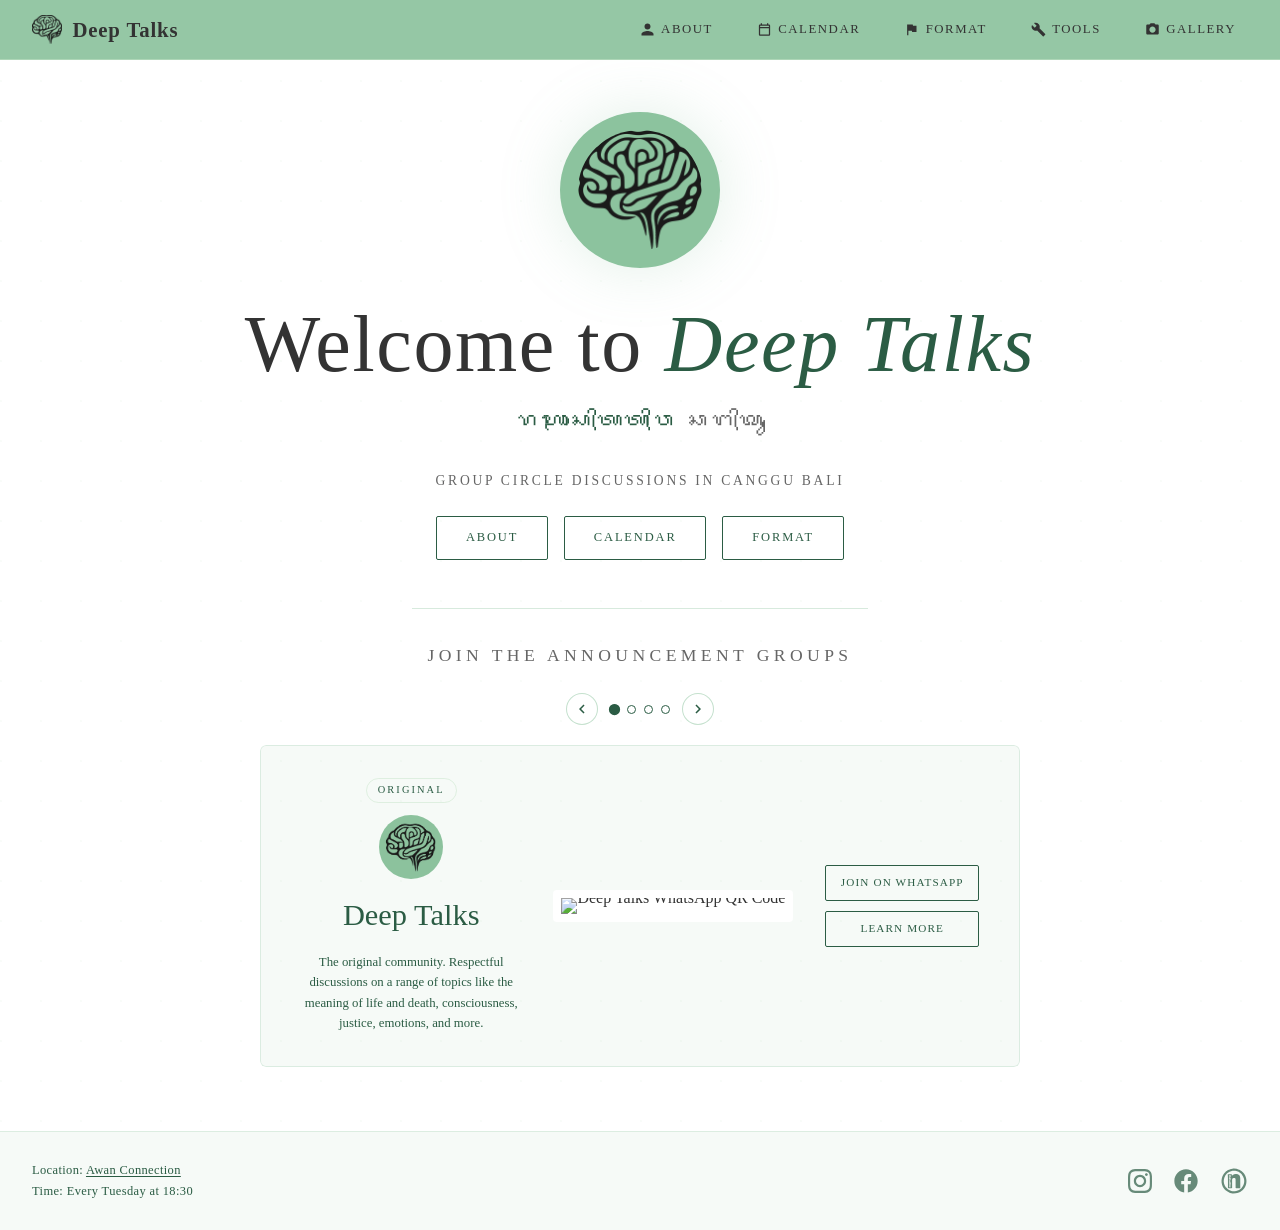
==== commit cec9aaba: "Update" ====
--- a/index.html
+++ b/index.html
@@ -118,9 +118,6 @@
                   <p class="card-desc">Small-scale discussion group that goes further. Each session is built around shared material everyone engages with beforehand.</p>
                 </div>
                 <div class="card-join">
-                  <div class="qr-wrapper">
-                    <img data-wa-group="nalar" alt="Nalar WhatsApp QR Code" width="90" height="90" />
-                  </div>
                   <div class="card-actions">
                     <a class="btn-outline" data-wa-group="nalar" target="_blank" rel="noopener noreferrer">Join on WhatsApp</a>
                     <a class="btn-outline" href="format.html#nalar">Learn More</a>
--- a/style.css
+++ b/style.css
@@ -60,7 +60,7 @@
 
 .nav-links {
   display: flex;
-  gap: 2rem;
+  gap: 1.25rem;
   list-style: none;
   align-items: center;
 }
@@ -804,7 +804,7 @@
 
   /* Expand the menu */
   .nav-toggle:checked ~ .nav-links {
-    max-height: 300px;
+    max-height: 360px;
   }
 
   /* Stagger items in from the top */
@@ -815,6 +815,7 @@
   .nav-toggle:checked ~ .nav-links li:nth-child(2) { animation-delay: 0.09s; }
   .nav-toggle:checked ~ .nav-links li:nth-child(3) { animation-delay: 0.15s; }
   .nav-toggle:checked ~ .nav-links li:nth-child(4) { animation-delay: 0.21s; }
+  .nav-toggle:checked ~ .nav-links li:nth-child(5) { animation-delay: 0.27s; }
 }
 
 /* ─────────────────────────────────────────────────────────────
@@ -1179,6 +1180,37 @@
   transform: scale(1.08);
 }
 
+/* ── Fullscreen button ── */
+#btn-fullscreen {
+  position: fixed;
+  top: 1.25rem;
+  right: 1.25rem;
+  width: 40px;
+  height: 40px;
+  border-radius: 50%;
+  border: 1.5px solid rgba(0,0,0,0.3);
+  background: transparent;
+  color: var(--grey-dark);
+  cursor: pointer;
+  display: flex;
+  align-items: center;
+  justify-content: center;
+  opacity: 0.45;
+  transition: opacity 0.2s, background 0.2s, border-color 0.2s;
+  z-index: 10;
+}
+
+#btn-fullscreen svg {
+  width: 16px;
+  height: 16px;
+}
+
+#btn-fullscreen:hover {
+  opacity: 1;
+  background: rgba(0,0,0,0.08);
+  border-color: rgba(0,0,0,0.5);
+}
+
 .rnd-entry:not(.rnd-entry--done)::after {
   content: '|';
   color: rgba(0,0,0,0.45);
@@ -1260,7 +1292,300 @@
   .rnd-entry { user-select: none; -webkit-user-select: none; font-size: 2rem; }
 }
 
-/* ── Landscape phone (very short viewport) ── */
+/* ─────────────────────────────────────────────────────────────
+   QR CODES PAGE — single #qr-badge element, JS-positioned
+   ──────────────────────────────────────────────────────────── */
+
+.qr-page {
+  background: #8cc39e;
+  height: 100vh;
+  overflow: hidden;
+}
+
+.qr-page::before {
+  content: '';
+  position: fixed;
+  inset: 0;
+  background-image: radial-gradient(circle at 1px 1px, rgba(255,255,255,0.07) 1px, transparent 0);
+  background-size: 30px 30px;
+  pointer-events: none;
+  z-index: 0;
+}
+
+#qr-app {
+  position: relative;
+  z-index: 1;
+  height: 100vh;
+  overflow: hidden;
+  display: flex;
+  flex-direction: column;
+  align-items: center;
+  justify-content: flex-start;
+  padding: 1.5rem 2rem 0;
+  text-align: center;
+  max-width: 1200px;
+  margin: 0 auto;
+}
+
+/* Single badge: absolutely positioned, moved by JS between display-centre and edit-top */
+#qr-badge {
+  position: absolute;
+  left: 0;
+  top: 0;
+  z-index: 5;
+  display: flex;
+  flex-direction: column;
+  align-items: center;
+  gap: 0.22rem;
+  pointer-events: none;
+  background: #8cc39e; /* exact page colour — badge never bleeds into QR boxes */
+  border-radius: 14px;
+  padding: 0.5rem 0.9rem;
+}
+
+#qr-badge-logo {
+  display: block;
+  width: clamp(52px, 9.5vmin, 92px);
+  height: clamp(52px, 9.5vmin, 92px);
+  object-fit: contain;
+  filter: drop-shadow(0 2px 8px rgba(0,0,0,0.15));
+}
+
+.qr-badge-sub {
+  font-family: 'Inter', sans-serif;
+  font-size: clamp(0.5rem, 1.05vw, 0.72rem);
+  font-weight: 600;
+  letter-spacing: 0.22em;
+  text-transform: uppercase;
+  color: rgba(0,0,0,0.48);
+  white-space: nowrap;
+}
+
+.qr-badge-main {
+  font-family: 'Times New Roman', serif;
+  font-size: clamp(1rem, 2.1vw, 1.52rem);
+  font-style: italic;
+  font-weight: 300;
+  color: var(--grey-dark);
+  letter-spacing: -0.01em;
+  line-height: 1;
+  white-space: nowrap;
+}
+
+/* ── Views ── */
+.qr-views {
+  flex: 1;
+  min-height: 0;
+  width: 100%;
+  display: flex;
+  flex-direction: column;
+}
+
+.qr-view {
+  display: none;
+  flex-direction: column;
+  align-items: center;
+  width: 100%;
+  gap: 1rem;
+}
+
+.qr-view--active {
+  display: flex;
+  animation: rndViewIn 0.48s cubic-bezier(0.22, 1, 0.36, 1) both;
+}
+
+.qr-view--out {
+  animation: rndViewOut 0.28s ease forwards;
+}
+
+#view-display.qr-view--active {
+  flex: 1;
+  min-height: 0;
+  gap: 0;
+  justify-content: flex-start;
+}
+
+/* ── QR Grid: 2×2, gap sized so the floating badge sits cleanly between ── */
+.qr-grid {
+  display: grid;
+  grid-template-columns: 1fr 1fr;
+  grid-template-rows: 1fr 1fr;
+  gap: clamp(2.5rem, 9vmin, 5.5rem) clamp(2rem, 10vmin, 7rem);
+  flex: 1;
+  min-height: 0;
+  width: 100%;
+  padding: 0.5rem 2rem;
+  align-items: center;
+  justify-items: center;
+}
+
+.qr-card {
+  display: flex;
+  flex-direction: column;
+  align-items: center;
+  justify-content: center;
+  gap: 0.55rem;
+  width: 100%;
+}
+
+.qr-card-label {
+  font-family: 'Inter', sans-serif;
+  font-size: clamp(1rem, 3vw, 2.4rem);
+  font-weight: 600;
+  color: rgba(0,0,0,0.7);
+  letter-spacing: 0.08em;
+  text-transform: uppercase;
+}
+
+.qr-code-box {
+  background: white;
+  border-radius: 12px;
+  padding: 12px;
+  box-shadow: 0 8px 32px rgba(0,0,0,0.2), 0 2px 8px rgba(0,0,0,0.1);
+}
+
+.qr-code-box img {
+  display: block;
+  width: clamp(130px, 30vmin, 320px);
+  height: clamp(130px, 30vmin, 320px);
+}
+
+.qr-empty-box {
+  width: clamp(130px, 30vmin, 320px);
+  height: clamp(130px, 30vmin, 320px);
+  background: rgba(255,255,255,0.14);
+  border: 2px dashed rgba(0,0,0,0.18);
+  border-radius: 12px;
+  display: flex;
+  align-items: center;
+  justify-content: center;
+  color: rgba(0,0,0,0.28);
+  font-family: 'Inter', sans-serif;
+  font-size: 0.65rem;
+  letter-spacing: 0.2em;
+  text-transform: uppercase;
+}
+
+/* ── Display view bottom nav ── */
+.qr-nav {
+  flex-shrink: 0;
+  display: flex;
+  justify-content: center;
+  gap: 1.5rem;
+  padding-top: 0.75rem;
+  padding-bottom: 2.5rem;
+}
+
+/* ── Edit view form ── */
+.qr-form {
+  width: 100%;
+  max-width: 620px;
+  display: flex;
+  flex-direction: column;
+  gap: 0.65rem;
+  overflow-y: auto;
+  padding: 0 0.5rem;
+}
+
+.qr-slot {
+  display: grid;
+  grid-template-columns: 1.4rem 1fr 2.2fr;
+  gap: 0.6rem;
+  align-items: center;
+}
+
+.qr-slot-num {
+  font-family: 'Inter', sans-serif;
+  font-size: 0.85rem;
+  font-weight: 600;
+  color: rgba(0,0,0,0.4);
+  text-align: center;
+}
+
+.qr-input-name,
+.qr-input-url {
+  background: rgba(255,255,255,0.3);
+  border: 1.5px solid rgba(0,0,0,0.25);
+  border-radius: 8px;
+  color: var(--grey-dark);
+  font-family: 'Inter', sans-serif;
+  font-size: 0.92rem;
+  padding: 0.55rem 0.9rem;
+  outline: none;
+  width: 100%;
+  touch-action: manipulation;
+  transition: border-color 0.2s, background 0.2s;
+}
+
+.qr-input-name::placeholder,
+.qr-input-url::placeholder { color: rgba(0,0,0,0.3); }
+
+.qr-input-name:focus,
+.qr-input-url:focus {
+  border-color: rgba(0,0,0,0.5);
+  background: rgba(255,255,255,0.45);
+}
+
+/* ── Mobile ── */
+@media (max-width: 600px) {
+  .qr-page { height: 100dvh; overflow: hidden; }
+
+  #qr-app {
+    height: 100dvh;
+    padding: 0.75rem 0.75rem 0;
+  }
+
+  /* Badge flows in-document above the grid instead of floating JS-positioned */
+  #qr-badge {
+    position: relative;
+    left: auto;
+    top: auto;
+    flex-shrink: 0;
+    align-self: center;
+    margin-bottom: 0.4rem;
+  }
+
+  #qr-badge-logo { width: 36px; height: 36px; }
+  .qr-badge-sub  { font-size: 0.52rem; }
+  .qr-badge-main { font-size: 0.85rem; }
+
+  .qr-grid {
+    flex: 1;
+    min-height: 0;
+    padding: 0 0.25rem;
+    gap: 0.5rem 0.75rem;
+  }
+
+  .qr-card { gap: 0.3rem; }
+  .qr-card-label { font-size: clamp(0.6rem, 2.8vw, 0.82rem); }
+
+  .qr-code-box { padding: 7px; border-radius: 8px; }
+
+  .qr-code-box img,
+  .qr-empty-box {
+    width: min(36vw, 118px);
+    height: min(36vw, 118px);
+  }
+
+  .qr-nav {
+    flex-shrink: 0;
+    padding-top: 0.4rem;
+    padding-bottom: max(0.75rem, env(safe-area-inset-bottom, 0.75rem));
+    gap: 1.5rem;
+  }
+
+  #view-edit.qr-view--active { flex: 1; min-height: 0; }
+  .qr-form { flex: 1; overflow-y: auto; }
+  .qr-slot { grid-template-columns: 1.25rem 1fr 1.6fr; gap: 0.45rem; }
+}
+
+@media (min-width: 601px) {
+  @supports (padding-bottom: env(safe-area-inset-bottom)) {
+    .qr-nav { padding-bottom: calc(2.5rem + env(safe-area-inset-bottom)); }
+  }
+}
+
+/* ── Landscape phone ── */
 @media (max-height: 500px) and (max-width: 900px) {
   .rnd-page { height: 100vh; height: 100dvh; }
   #rnd-app  { height: 100vh; height: 100dvh; padding: 0.75rem 1rem 0; }
